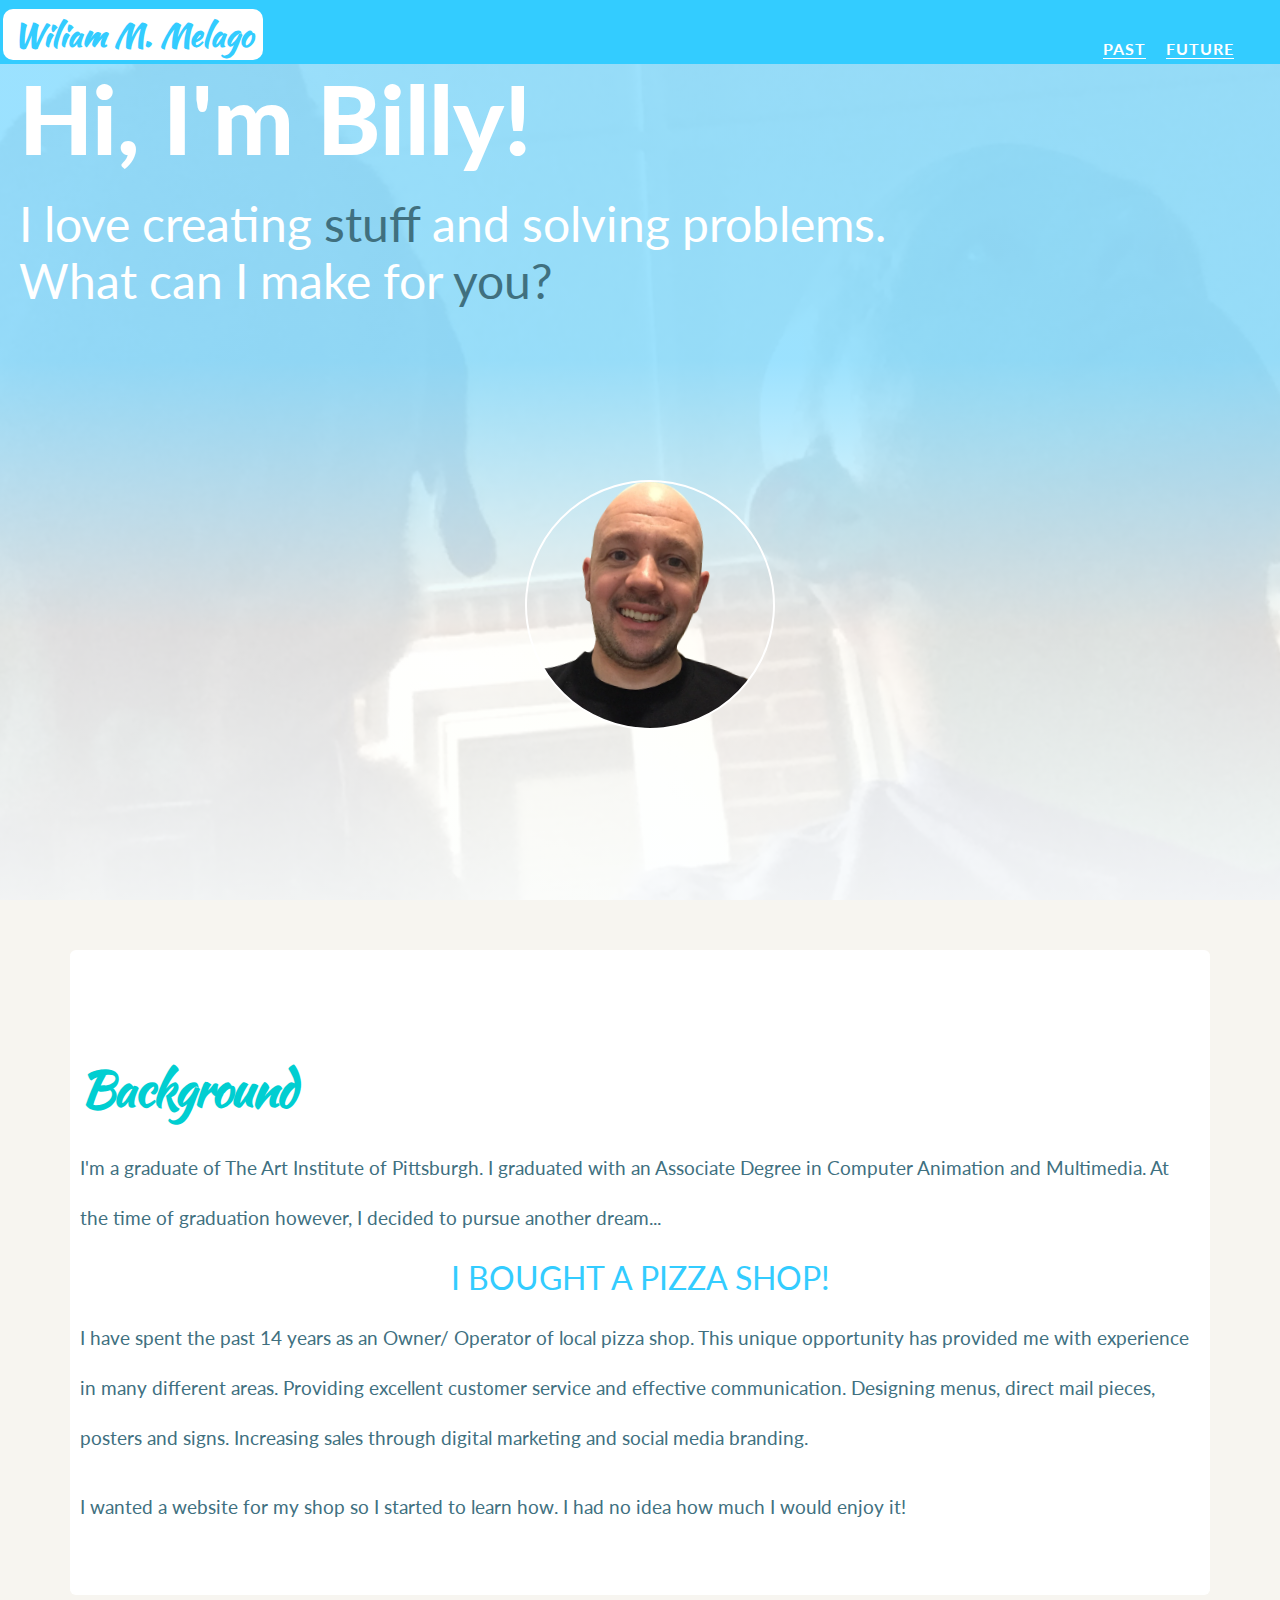
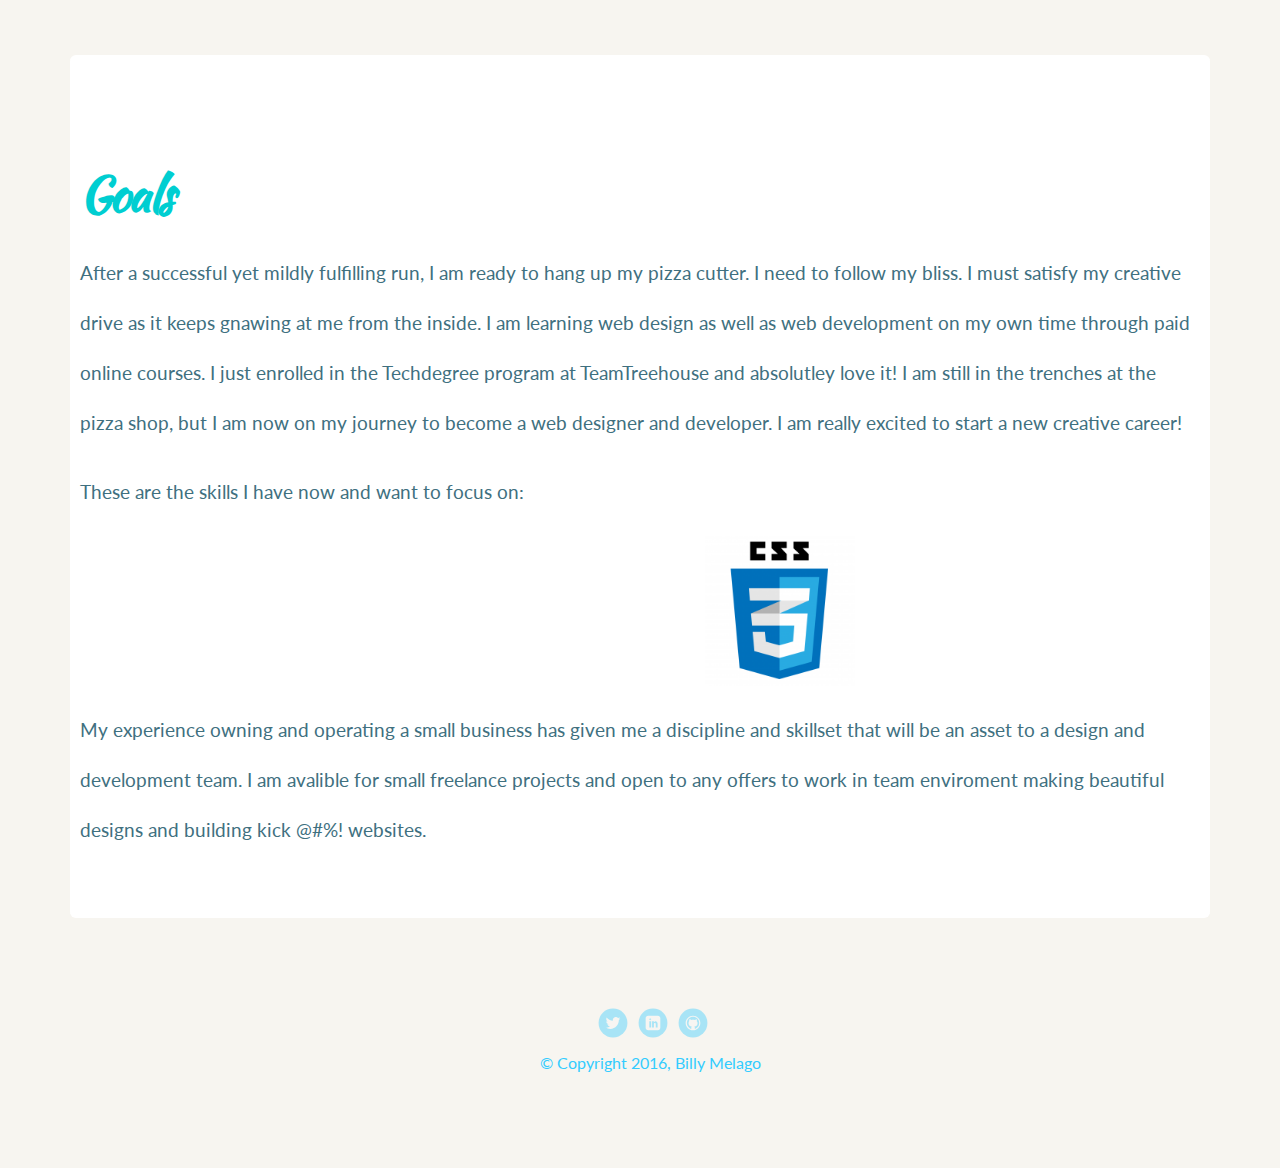
==== index.html @ 69c74b4d "Project1 Profile Page" ====
<!doctype html>
<html lang="en">
<head>
    
    
  <meta charset="utf-8">
  <title>Billy Melago's Profile</title>
  <meta name="viewport" content="width=device-width, initial-scale=1.0">
  <link rel="stylesheet" href="styles.css">
  <link href="https://fonts.googleapis.com/css?family=Muli%7CRoboto:400,300,500,700,900" rel="stylesheet">
    <link href='https://fonts.googleapis.com/css?family=Lato:400,900,700|Kaushan+Script' rel='stylesheet' type='text/css'>
    
    
    </head>
  <body>

    <div class="main-nav">
        <h1 class="name"><a href="index.html">Wiliam M. Melago</a></h1>
        <ul class="nav">
              
          <li><a href="#background" class="linkSelected">Past</a></li>
          <li><a href="#goals" class="linkSelected">Future</a></li>
        </ul> <!-- nav -->
    </div> <!-- main-nav -->

    <header class="home-header">
       <h1 class="billy">Hi, I'm Billy!</h1>
        <h2 class="billy2">What can I make for <a href="contactMe.html">you?</a></h2>
        <h2 class="billy2">I love creating <a href="myWork.html" class="stuff-link">stuff</a> and solving problems.</h2>
        
      <img src="images/profilePic.png" alt="Photo of Billy Melago" class="profile-image">
      <!-- <h1 class="tag name">Hi, I'm Billy!</h1>
      <p class="tag myWork"><a href="myWork.html">what can i make for you?</a></p> -->
    </header>

    <main class="flex cardFlex">
      <div class="card">
        <h2 id="background">Background</h2>
          <p>I'm a graduate of The Art Institute of Pittsburgh. I graduated with an Associate Degree in Computer Animation and Multimedia. At the time of graduation however, I decided to pursue another dream...</p> 

         <span class="pjSite"><a href="http://www.girardpizzajoes.com" target="_blank">I bought a pizza shop!</a></span>
          
          <p>I have spent the past 14 years as an Owner/ Operator of local pizza shop. This unique opportunity has provided me with experience in many different areas.
              Providing excellent customer service and effective communication.
              Designing menus, direct mail pieces, posters and signs.
              Increasing sales through digital marketing and social media branding.</p>
          <p>I wanted a website for my shop so I started to learn how.  I had no idea how much I would enjoy it!</p>
      </div> <!-- .card 1 of 2 -->

      <div class="card">
        <h2 id="goals">Goals</h2>


        <p>After a successful yet mildly fulfilling run, I am ready to hang up my pizza cutter. I need to follow my bliss. 
        I must satisfy my creative drive as it keeps gnawing at me from the inside. 

         I am learning web design as well as web development on my own time through paid online courses. I just enrolled in the Techdegree program at TeamTreehouse and absolutley love it! I am still in the trenches at the pizza shop, but I am now on my journey to become a web designer and developer. I am really excited to start a new creative career!</p>
        <p>These are the skills I have now and want to focus on:</p>
        <ul class="skills">
          <li class="adobeIllIcon"></li>    
          <li class="htmlIcon"></li>
          <li class="cssIcon"></li>
          <li class="javaScriptIcon"></li>
        </ul> <!-- skills -->
        <p>My experience owning and operating a small business has given me a discipline and skillset that will be an asset to a design and development team. I am avalible for small freelance projects and open to any offers to work in team enviroment making beautiful designs and building kick @#%! websites.</p>
      </div> <!-- .card 2 of 2 -->

    </main> <!-- .flex -->
    <footer>
      <ul>
        <li><a href="#" class="social twitter">Twitter</a></li>
        <li><a href="#" class="social linkedin">LinkedIn</a></li>
        <li><a href="#" class="social github">Github</a></li>
      </ul>
      <p class="copyright">&copy; Copyright 2016, Billy Melago</p>
    </footer>
  </body>
  </html>
---- styles.css ----
/* Global Layout Set-up */
* { 
  box-sizing: border-box;    
}

ul, ol {
    list-style-type: none;
    margin: 0;
    padding: 0;
}
  
body {
    margin: 0;
    padding: 0;
    text-align: center;
    font-family: 'Lato', sans-serif;
    font-size: 400;
    color: #40707F;
    background: #f7f5f0;
}
/* Link Styles */

a {
  text-decoration: none;
  color: #40707F;
}
a:hover {
  color: white;
    border-bottom: 2px dotted #40707F;
}

h1, 
h2 {
    color: #996633;
}

h3 {
    color: #40707F;
    font-family: 'Lato', sans-serif;
    font-weight: 900;
    font-size: 2em;
    color: #40707F;
    margin-bottom: 0;
}

/* Section Styles */

.main-nav {
    display: flex;
    flex-flow: wrap row;
    justify-content: space-between;
    width: 100%;
    background-color: white;
    min-height: 40px;
    padding: 1px;
    position: fixed;
    z-index: 9999;
    
background: linear-gradient(180deg, #33ccff, #33ccff, #ffffff, #33ccff, #33ccff);
background-size: 2000% 2000%;

-webkit-animation: mainNavGradient 120s ease infinite alternate;
-moz-animation: mainNavGradient 120s ease infinite alternate;
animation: mainNavGradient 120s ease infinite alternate;

}

@-webkit-keyframes mainNavGradient {
    0%{background-position:50% 0%}
    50%{background-position:50% 100%}
    100%{background-position:50% 0%}
}
@-moz-keyframes mainNavGradient {
    0%{background-position:50% 0%}
    50%{background-position:50% 100%}
    100%{background-position:50% 0%}
}
@keyframes mainNavGradient { 
    0%{background-position:50% 0%}
    50%{background-position:50% 100%}
    100%{background-position:50% 0%}
}



.nav {
    display: flex;
    flex-flow: wrap row;
    align-items: flex-end;
    font-weight: normal;
    margin: auto;
}

.name {
    margin: 10px auto 5px;
}

.name a {
    padding: 2px 10px;;
    font-family: 'Kaushan Script', cursive;
    color: #33ccff;
    background: white;
    border-radius: 10px;
}

.name a:hover {
    color: white;
    background: #33ccff;
    border-radius: 10px;
    border: 2px solid white;
}

.nav li {  
    padding: 5px;
    margin-right: 10px;
}

.nav a {
    transition: all .4s;
    text-transform: uppercase;
    letter-spacing: 1px;
}

.nav a:hover {
    color: white;
    border-bottom: solid thin white;
    font-weight: 400;
}

.linkSelected {
    color: white;
    border-bottom: solid thin white;
    font-weight: 700;
}

header {
    background: 
        linear-gradient(
        rgba(150, 224, 255, 0.95) 40%,
        rgba(255, 255, 255, 0.85) , 
        rgba(253, 255, 255, 0.95)
    ),
      url('images/background-(2).png') no-repeat top center ;
    background-size: cover;
    padding-top: 90px;
    text-align: left;
    padding-left: 1.5%;
    position: relative;
    height: 100vh;
}

.home-header {
    display: flex;
    flex-flow: wrap column-reverse;
    justify-content: space-around;
    align-items: flex-start;
}

 .profile-image {
    transform: rotate(5deg);
    border-radius: 50%;
    border: 2px solid white;
    transition: all .5s;
    opacity: 1.0;
    filter: alpha(opacity=20);
    background-color: rgba(51, 204, 255, .0);
    margin: auto;
     width: 125px;
     height: 125px;
     align-self: flex-end;
}

.profile-image:hover {
    transform: scale(1.1) rotate(0deg);
    opacity: 1;
    filter: alpha(opacity=100);
    background-color: rgba(153, 102, 51, .1);
    border: solid 2px white;
}

.billy {
    font-family: 'Lato', sans-serif;
    font-weight: 900;
    color: white;
    font-size: 3.5em;
    margin: 0 0 20px 0;
    order: 2;
}

.billy2 {
    font-family: 'Lato', sans-serif;
    font-weight: 400;
    color: white;
    font-size: 1.em;
    margin:0;
    order: 1;
}

.pjSite {
    display: block;
    text-align: center;
    margin: 0;
    padding: 0;
    font-size: 1em;
    text-transform: uppercase;
    line-height: 1;
}
 .pjSite a {
    color: #33ccff;
}


.cardFlex {
    display: flex;
    flex-flow: column;
}

.card {
    margin: 5px;
    padding: 0 10px 40px;
    max-width: ;
    text-align: justify;
    background: #fff;
    border-bottom: 4px solid #fff;
    border-top: 4px solid #fff;
    border-radius: 6px;
    transition: all .5s;
}

.card:hover {
  border-color: #33CCFF;
}

#background,
#goals {
    color: darkturquoise;
    font-family: 'Kaushan Script', cursive; 
    font-size: 2em;
    padding-top: 90px;
}


ul.skills {
    display: flex;
    flex-flow: wrap row;
    justify-content: space-around;
}

.skills li {
    width: 60px;
    height: 60px;
    margin: ;
}

li.adobeIllIcon {
    background: url("http://www.brandsoftheworld.com/sites/default/files/styles/logo-thumbnail/public/122012/image_01_0.png?itok=1YJImeF8") no-repeat center;
    background-size: cover;
}

li.htmlIcon {
    background:  url("http://www.html5rocks.com/static/demos/svgmobile_fundamentals/images/html5-2048x1536.jpg") no-repeat center; 
    background-size: cover;
}

li.cssIcon {
    background: url( "../images/css3.png" ) no-repeat center;
    background-size: cover;
}

li.javaScriptIcon {                
    background:  url(http://www.brandsoftheworld.com/sites/default/files/styles/logo-thumbnail/public/082014/js1_0.png?itok=BqOjTfHU) no-repeat center;
    background-size: cover;
}

footer {
    width: 100%;
    font-family: 'Lato', sans-serif;
    font-weight: 400;
    min-height: 30px;
    padding: 20px 0 40px 20px;
    color: #33ccff;
}

footer .copyright {
  top: -8px;
  font-size: .75em;
}

footer ul {
  list-style-type: none;
  margin: 0;
  padding: 0;
}

footer ul li {
  display: inline-block;
}

a.social {
  display: inline-block;
  text-indent: -9999px;
  margin-left: 5px;
  width: 30px;
  height: 30px;
  background-size: 30px 30px;
  opacity: .4;
  transition: all .5s;
}
a.twitter {
  background-image: url(images/twitter.svg);
}
a.linkedin {
  background-image: url(images/linkedin.svg);
}
a.github {
  background-image: url(images/github.svg);
}
a.social:hover {
    opacity: 1;
    border-bottom: none;
}
.clearfix {
  clear: both;
}


/* CONTACT PAGE */

.contact-header {
    padding-top: 90px;
    display: flex;
    flex-flow: wrap column;
    justify-content: space-between;
}

.contact1,
.contact2,
.contact3 {
    font-family: 'Lato', sans-serif;
    font-weight: 900;
    color: white;
    font-size: 2em;
    margin: 0;
}

.contact3 {
    font-weight: 400;
    border-bottom: solid 2px white;
}

.co {
    display: flex;
    flex-flow: wrap row;
    margin-bottom: auto;
}



/* MY WORK PAGE */

.myWork-header {
    display: flex;
    flex-flow: nowrap column;
    justify-content:;
    padding-top: 90px;
}


.myWork-box {
    display: flex;
    flex-flow: nowrap column;
}

.myWork {
    font-family: 'Lato', sans-serif;
    font-weight: 900;
    color: white;
    font-size: 2em;
    margin-bottom: 0;
}

.items {
    width: 100%;
    height: 75px;
    background-color: white;
    margin: 10px auto;
    border-radius: 15px;
    padding: 5px;
    text-align: center;
}

.items h1 {
    color: #40707F;
    font-size: 1em;
}


/* Styles for larger screens */ 
@media screen and (min-width: 720px) {

    
    /* Section Styles */

.main-nav {
    display: flex;
    justify-content: space-between;
    width: 100%;
    background-color: white;
    min-height: 40px;
    padding: 1px;
    position: fixed;
    z-index: 9999;
    
background: linear-gradient(180deg, #33ccff, #33ccff, #ffffff, #33ccff, #33ccff);
background-size: 2000% 2000%;

-webkit-animation: mainNavGradient 120s ease infinite alternate;
-moz-animation: mainNavGradient 120s ease infinite alternate;
animation: mainNavGradient 120s ease infinite alternate;

}

@-webkit-keyframes mainNavGradient {
    0%{background-position:50% 0%}
    50%{background-position:50% 100%}
    100%{background-position:50% 0%}
}
@-moz-keyframes mainNavGradient {
    0%{background-position:50% 0%}
    50%{background-position:50% 100%}
    100%{background-position:50% 0%}
}
@keyframes mainNavGradient { 
    0%{background-position:50% 0%}
    50%{background-position:50% 100%}
    100%{background-position:50% 0%}
}



.nav {
    display: flex;
    flex-direction: row;
    align-items: flex-end;
    font-weight: normal;
    margin: 0;
}

.name {
    margin: 10px 0 5px 2px;
}

.name a {
    padding: 2px 10px;
    font-size: .em;
    font-family: 'Kaushan Script', cursive;
    color: #33ccff;
    background: white;
    border-radius: 10px;
}

.name a:hover {
    color: white;
    background: #33ccff;
    border-radius: 10px;
    border: 2px solid white;
}

.nav li {  
    padding: 5px;
    margin-right: 10px;
}

.nav a {
    transition: all .4s;
    text-transform: uppercase;
    letter-spacing: 1px;
}

.nav a:hover {
    color: white;
    border-bottom: solid thin white;
    font-weight: 400;
}

.linkSelected {
    color: white;
    border-bottom: solid thin white;
    font-weight: 700;
}

header {
    background: 
        linear-gradient(
        rgba(150, 224, 255, 0.95) 40%,
        rgba(255, 255, 255, 0.85) , 
        rgba(253, 255, 255, 0.95)
    ),
      url('images/background-(2).png') no-repeat top center ;
    background-size: cover;
    padding-top: 60px;
    
    text-align: left;
    padding-left: 1.5%;
    position: relative;
    height: 100vh;
}

.home-header {
    display: flex;
    flex-flow: wrap column-reverse;
    justify-content: space-around;
    align-items: flex-start;
}

 .profile-image {
    transform: rotate(5deg);
    border-radius: 50%;
    border: 2px solid white;
    transition: all .5s;
    opacity: 1.0;
    filter: alpha(opacity=20);
    background-color: rgba(51, 204, 255, .0);
    margin: auto;
     width: 250px;
     height: 250px;
     align-self: flex-end;
}

.profile-image:hover {
    transform: scale(1.1) rotate(0deg);
    opacity: 1;
    filter: alpha(opacity=100);
    background-color: rgba(153, 102, 51, .1);
    border: solid 2px white;
}

.billy {
    font-family: 'Lato', sans-serif;
    font-weight: 900;
    color: white;
    font-size: 6em;
    margin: 0 0 20px 0;
    order: 2;
}

.billy2 {
    font-family: 'Lato', sans-serif;
    font-weight: 400;
    color: white;
    font-size: 3em;
    margin:0;
    order: 1;
}

.pjSite {
    display: block;
    text-align: center;
    margin: 0;
    padding: 0;
    font-size: 1em;
    text-transform: uppercase;
    line-height: 1;
}
 .pjSite a {
    color: #33ccff;
}


.cardFlex {
    display: flex;
    flex-flow: column;
}

.card {
    margin: 30px;
    padding: 0 10px 40px;
    max-width: ;
    text-align: left;
    background: #fff;
    border-bottom: 4px solid #fff;
    border-top: 4px solid #fff;
    border-radius: 6px;
    transition: all .5s;
}

.card:hover {
  border-color: #33CCFF;
}

#background,
#goals {
    color: darkturquoise;
    font-family: 'Kaushan Script', cursive; 
    font-size: 2em;
    letter-spacing: -2px;
    padding-top: 60px;
}


ul.skills {
    display: flex;
    flex-flow: wrap row;
    justify-content: space-around;
}

.skills li {
    width: 150px;
    height: 150px;
    margin: ;
}

li.adobeIllIcon {
    background: url("http://www.brandsoftheworld.com/sites/default/files/styles/logo-thumbnail/public/122012/image_01_0.png?itok=1YJImeF8") no-repeat center;
    background-size: cover;
}

li.htmlIcon {
    background:  url("http://www.html5rocks.com/static/demos/svgmobile_fundamentals/images/html5-2048x1536.jpg") no-repeat center; 
    background-size: cover;
}

li.cssIcon {
    background: url( "../images/css3.png" ) no-repeat center;
    background-size: contain;
}

li.javaScriptIcon {                
    background:  url(http://www.brandsoftheworld.com/sites/default/files/styles/logo-thumbnail/public/082014/js1_0.png?itok=BqOjTfHU) no-repeat center;
    background-size: cover;
}

footer {
    width: 100%;
    font-family: 'Lato', sans-serif;
    font-weight: 400;
    min-height: 30px;
    padding: 20px 0 40px 20px;
    color: #33ccff;
}

footer .copyright {
  top: -8px;
  font-size: .75em;
}

footer ul {
  list-style-type: none;
  margin: 0;
  padding: 0;
}

footer ul li {
  display: inline-block;
}

a.social {
  display: inline-block;
  text-indent: -9999px;
  margin-left: 5px;
  width: 30px;
  height: 30px;
  background-size: 30px 30px;
  opacity: .4;
  transition: all .5s;
}
a.twitter {
  background-image: url(images/twitter.svg);
}
a.linkedin {
  background-image: url(images/linkedin.svg);
}
a.github {
  background-image: url(images/github.svg);
}
a.social:hover {
    opacity: 1;
    margin-bottom: 10px;
}
.clearfix {
  clear: both;
}


/* CONTACT PAGE */

.contact-header {
    padding-top: 60px;
    display: flex;
    flex-flow: wrap column;
    justify-content: space-between;
}

.contact1,
.contact2,
.contact3 {
    font-family: 'Lato', sans-serif;
    font-weight: 900;
    color: white;
    font-size: 4em;
    margin: 0;
}

.contact3 {
    font-weight: 400;
    border-bottom: solid 2px white;
}

.co {
    display: flex;
    flex-flow: wrap row;
    margin-bottom: auto;
}



/* MY WORK PAGE */

.myWork-header {
    display: flex;
    flex-flow:nowrap column;
    justify-content:space-around; 
}


.myWork-box {
    display: flex;
    flex-flow: wrap row;
    justify-content: center;
    margin-bottom: auto;
}

.myWork {
    font-family: 'Lato', sans-serif;
    font-weight: 900;
    color: white;
    font-size: 4em;
    margin-bottom:auto;
}

.items {
    width: 300px;
    height: 150px;
    background-color: white;
    margin: auto;
    border-radius: 15px;
    padding: 5px;
    text-align: center;
}

.items h1 {
    color: #40707F;
    font-size: 3em;
}


    
    
    
    
    
    
  .flex { 
      max-width: 1200px;
      margin: 0 auto;
  }

 

  .nav {
    max-width: 1200px;
    padding: 0 30px;
  }


  main {
    padding-top: 20px;
  }
    
#background,
#goals {
        font-size: 3em;
        margin-bottom: 0;
    }

  main p {
    line-height: 2.6em;
    font-size: 1.2em;
  }
    
    
    .pjSite {
        font-size: 2em;
    }

  footer {
    font-size: 1.3em;
    max-width: 1200px;
    margin: 40px auto;
  }

}
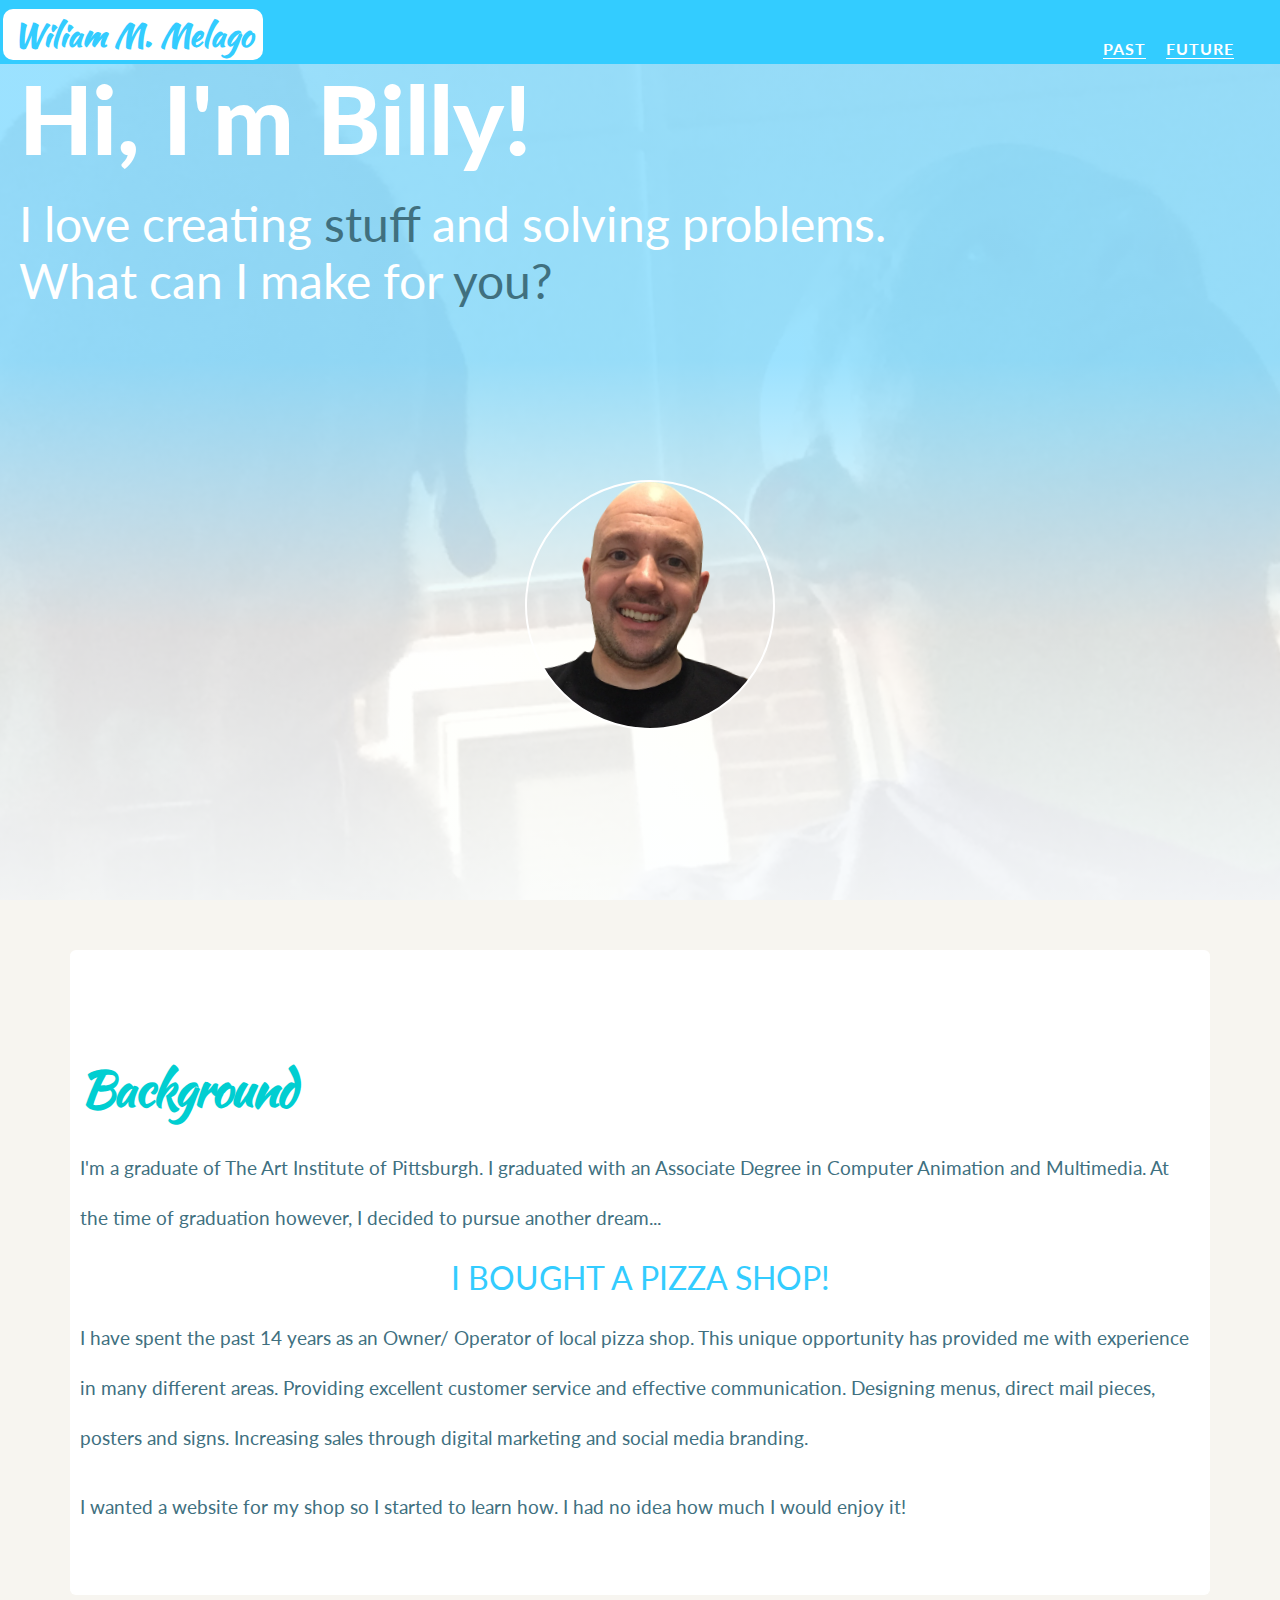
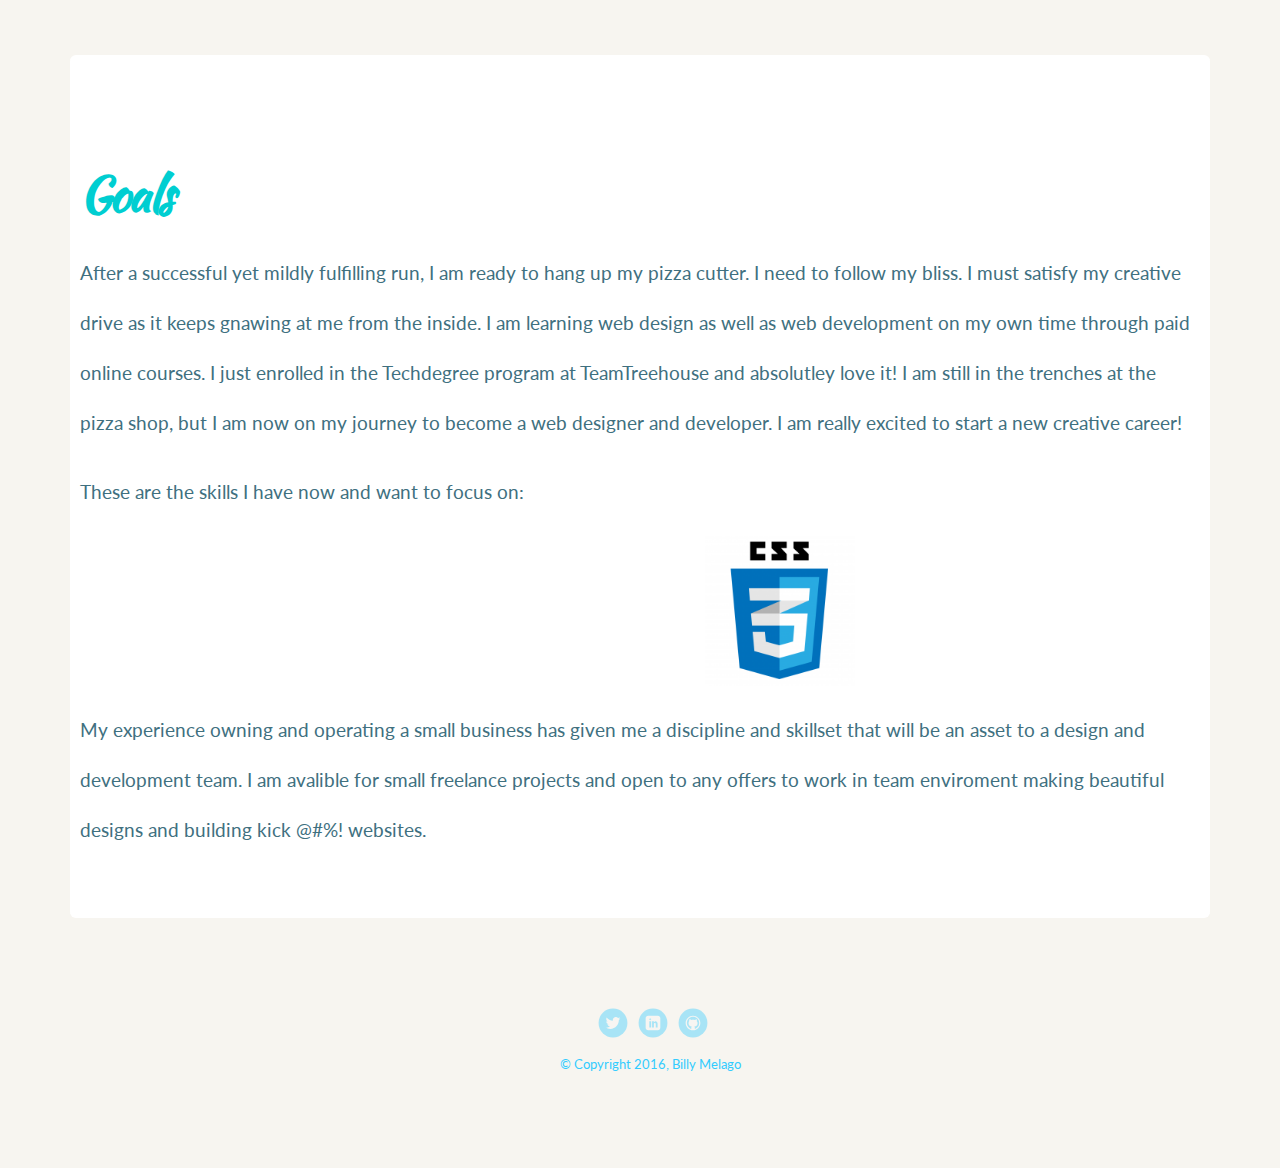
==== commit cd7b228b: "w3c Validator fixes" ====
--- a/index.html
+++ b/index.html
@@ -72,7 +72,7 @@
         <li><a href="#" class="social linkedin">LinkedIn</a></li>
         <li><a href="#" class="social github">Github</a></li>
       </ul>
-      <p class="copyright">&copy; Copyright 2016, Billy Melago</p>
+      <p class="copyright"><small>&copy; Copyright 2016, Billy Melago</small></p>
     </footer>
   </body>
   </html>
--- a/styles.css
+++ b/styles.css
@@ -14,7 +14,7 @@
     padding: 0;
     text-align: center;
     font-family: 'Lato', sans-serif;
-    font-size: 400;
+    font-weight: 400;
     color: #40707F;
     background: #f7f5f0;
 }
@@ -191,8 +191,8 @@
     font-family: 'Lato', sans-serif;
     font-weight: 400;
     color: white;
-    font-size: 1.em;
-    margin:0;
+    font-size: 2em;
+    margin: 0;
     order: 1;
 }
 
@@ -218,7 +218,6 @@
 .card {
     margin: 5px;
     padding: 0 10px 40px;
-    max-width: ;
     text-align: justify;
     background: #fff;
     border-bottom: 4px solid #fff;
@@ -249,7 +248,6 @@
 .skills li {
     width: 60px;
     height: 60px;
-    margin: ;
 }
 
 li.adobeIllIcon {
@@ -361,7 +359,6 @@
 .myWork-header {
     display: flex;
     flex-flow: nowrap column;
-    justify-content:;
     padding-top: 90px;
 }
 
@@ -437,7 +434,6 @@
 }
 
 
-
 .nav {
     display: flex;
     flex-direction: row;
@@ -452,7 +448,7 @@
 
 .name a {
     padding: 2px 10px;
-    font-size: .em;
+    font-size: 1em;
     font-family: 'Kaushan Script', cursive;
     color: #33ccff;
     background: white;
@@ -575,7 +571,6 @@
 .card {
     margin: 30px;
     padding: 0 10px 40px;
-    max-width: ;
     text-align: left;
     background: #fff;
     border-bottom: 4px solid #fff;
@@ -607,7 +602,6 @@
 .skills li {
     width: 150px;
     height: 150px;
-    margin: ;
 }
 
 li.adobeIllIcon {
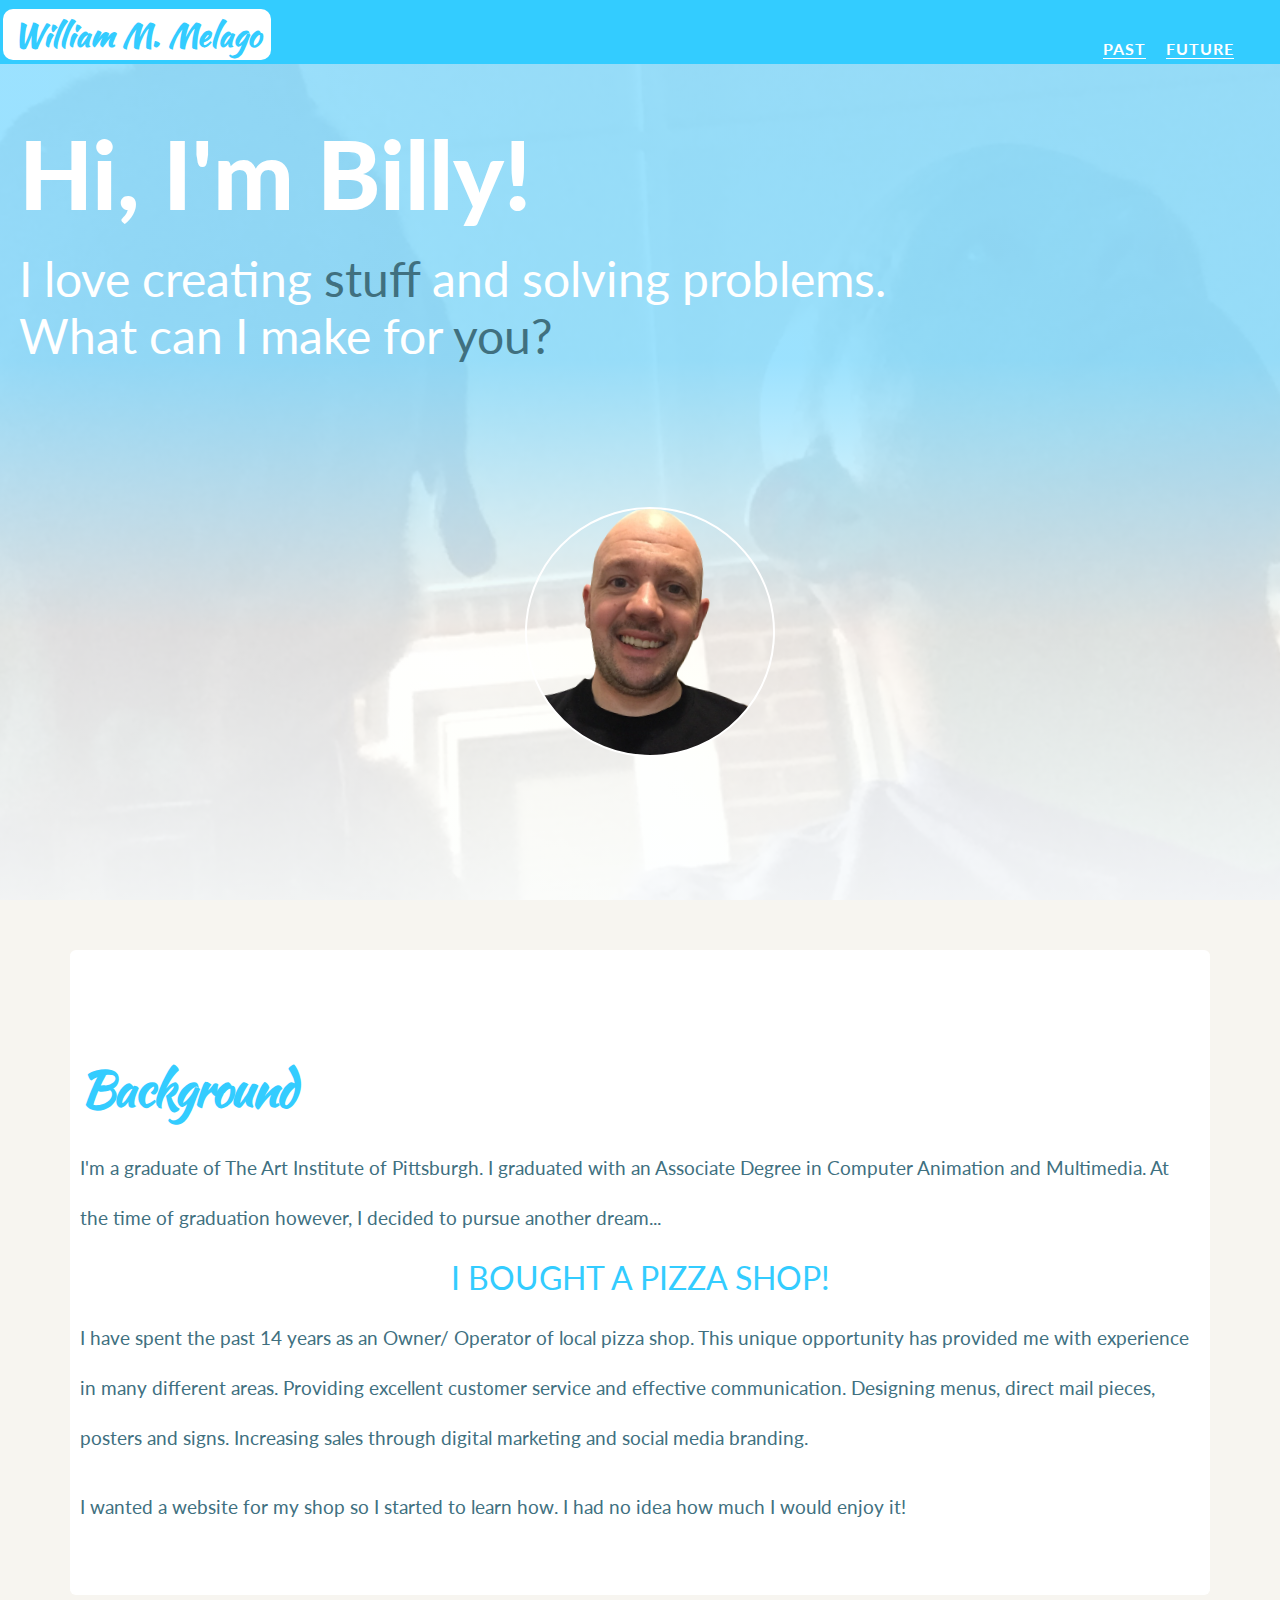
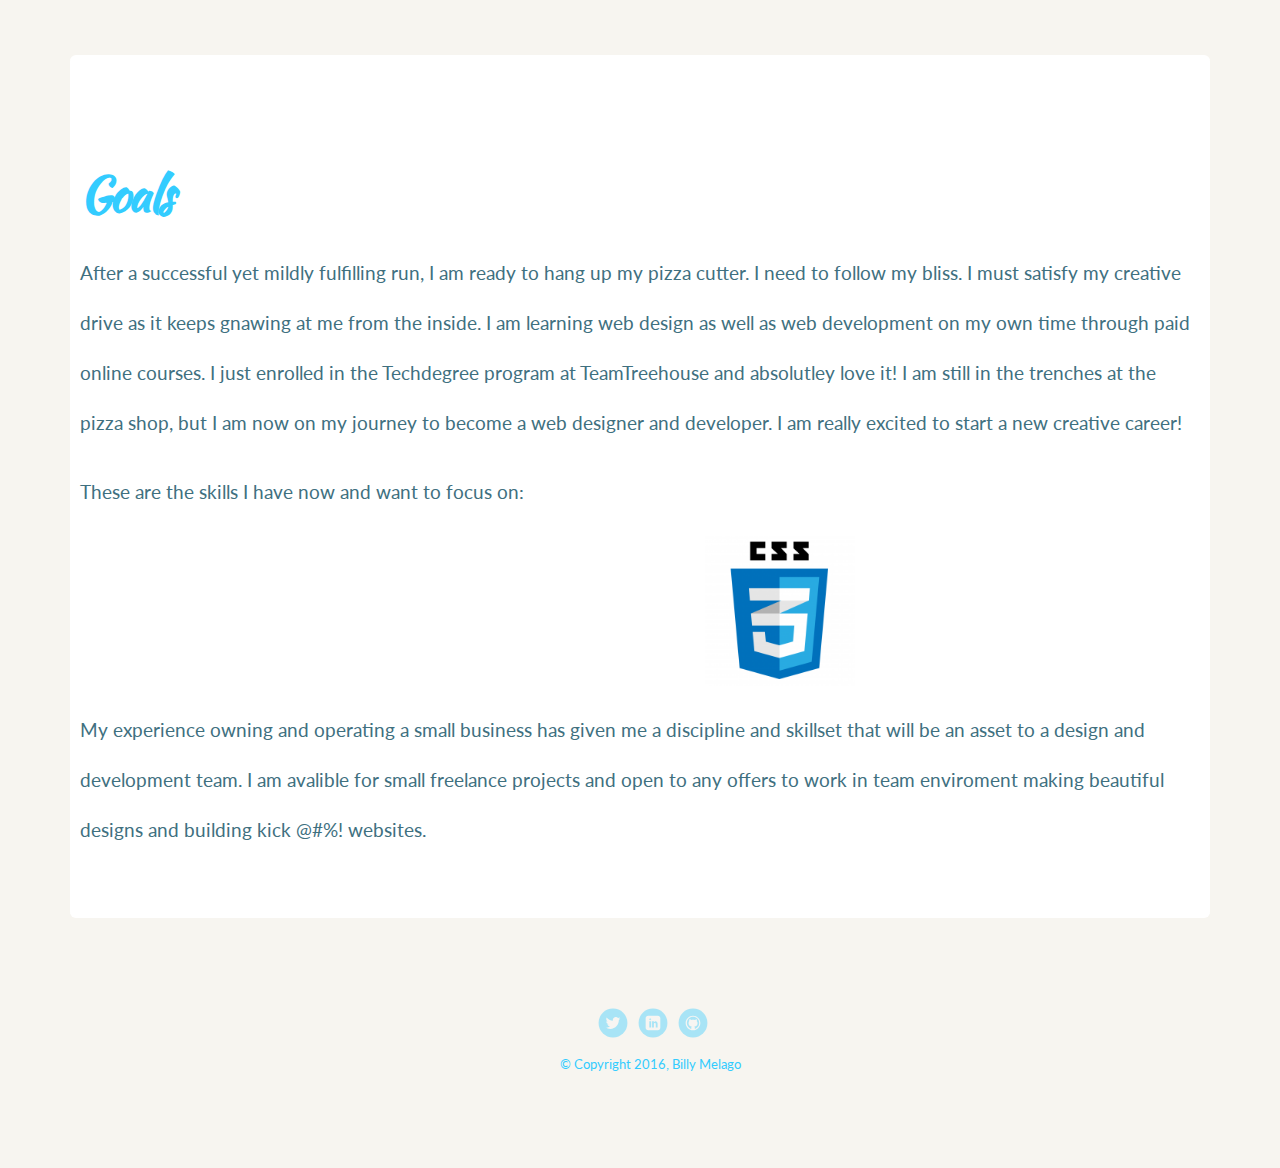
==== commit 0254ea9f: "updates to styles" ====
--- a/index.html
+++ b/index.html
@@ -15,7 +15,7 @@
   <body>
 
     <div class="main-nav">
-        <h1 class="name"><a href="index.html">Wiliam M. Melago</a></h1>
+        <h1 class="name"><a href="index.html">William M. Melago</a></h1>
         <ul class="nav">
               
           <li><a href="#background" class="linkSelected">Past</a></li>
--- a/styles.css
+++ b/styles.css
@@ -17,6 +17,7 @@
     font-weight: 400;
     color: #40707F;
     background: #f7f5f0;
+    min-height: 320px;
 }
 /* Link Styles */
 
@@ -39,7 +40,6 @@
     font-family: 'Lato', sans-serif;
     font-weight: 900;
     font-size: 2em;
-    color: #40707F;
     margin-bottom: 0;
 }
 
@@ -137,7 +137,7 @@
     background: 
         linear-gradient(
         rgba(150, 224, 255, 0.95) 40%,
-        rgba(255, 255, 255, 0.85) , 
+        rgba(255, 255, 255, 0.85), 
         rgba(253, 255, 255, 0.95)
     ),
       url('images/background-(2).png') no-repeat top center ;
@@ -151,9 +151,10 @@
 
 .home-header {
     display: flex;
-    flex-flow: wrap column-reverse;
+    flex-flow: nowrap column-reverse;
     justify-content: space-around;
     align-items: flex-start;
+    padding-top: 115px;
 }
 
  .profile-image {
@@ -232,7 +233,7 @@
 
 #background,
 #goals {
-    color: darkturquoise;
+    color: #33ccff;
     font-family: 'Kaushan Script', cursive; 
     font-size: 2em;
     padding-top: 90px;
@@ -261,7 +262,7 @@
 }
 
 li.cssIcon {
-    background: url( "../images/css3.png" ) no-repeat center;
+    background: url( "images/css3.png" ) no-repeat center;
     background-size: cover;
 }
 
@@ -393,7 +394,7 @@
 
 
 /* Styles for larger screens */ 
-@media screen and (min-width: 720px) {
+@media screen and (min-width: 760px) {
 
     
     /* Section Styles */
@@ -585,7 +586,7 @@
 
 #background,
 #goals {
-    color: darkturquoise;
+    color: #33ccff;
     font-family: 'Kaushan Script', cursive; 
     font-size: 2em;
     letter-spacing: -2px;
@@ -615,7 +616,7 @@
 }
 
 li.cssIcon {
-    background: url( "../images/css3.png" ) no-repeat center;
+    background: url( "images/css3.png" ) no-repeat center;
     background-size: contain;
 }
 
@@ -794,3 +795,5 @@
   }
 
 }
+
+@
